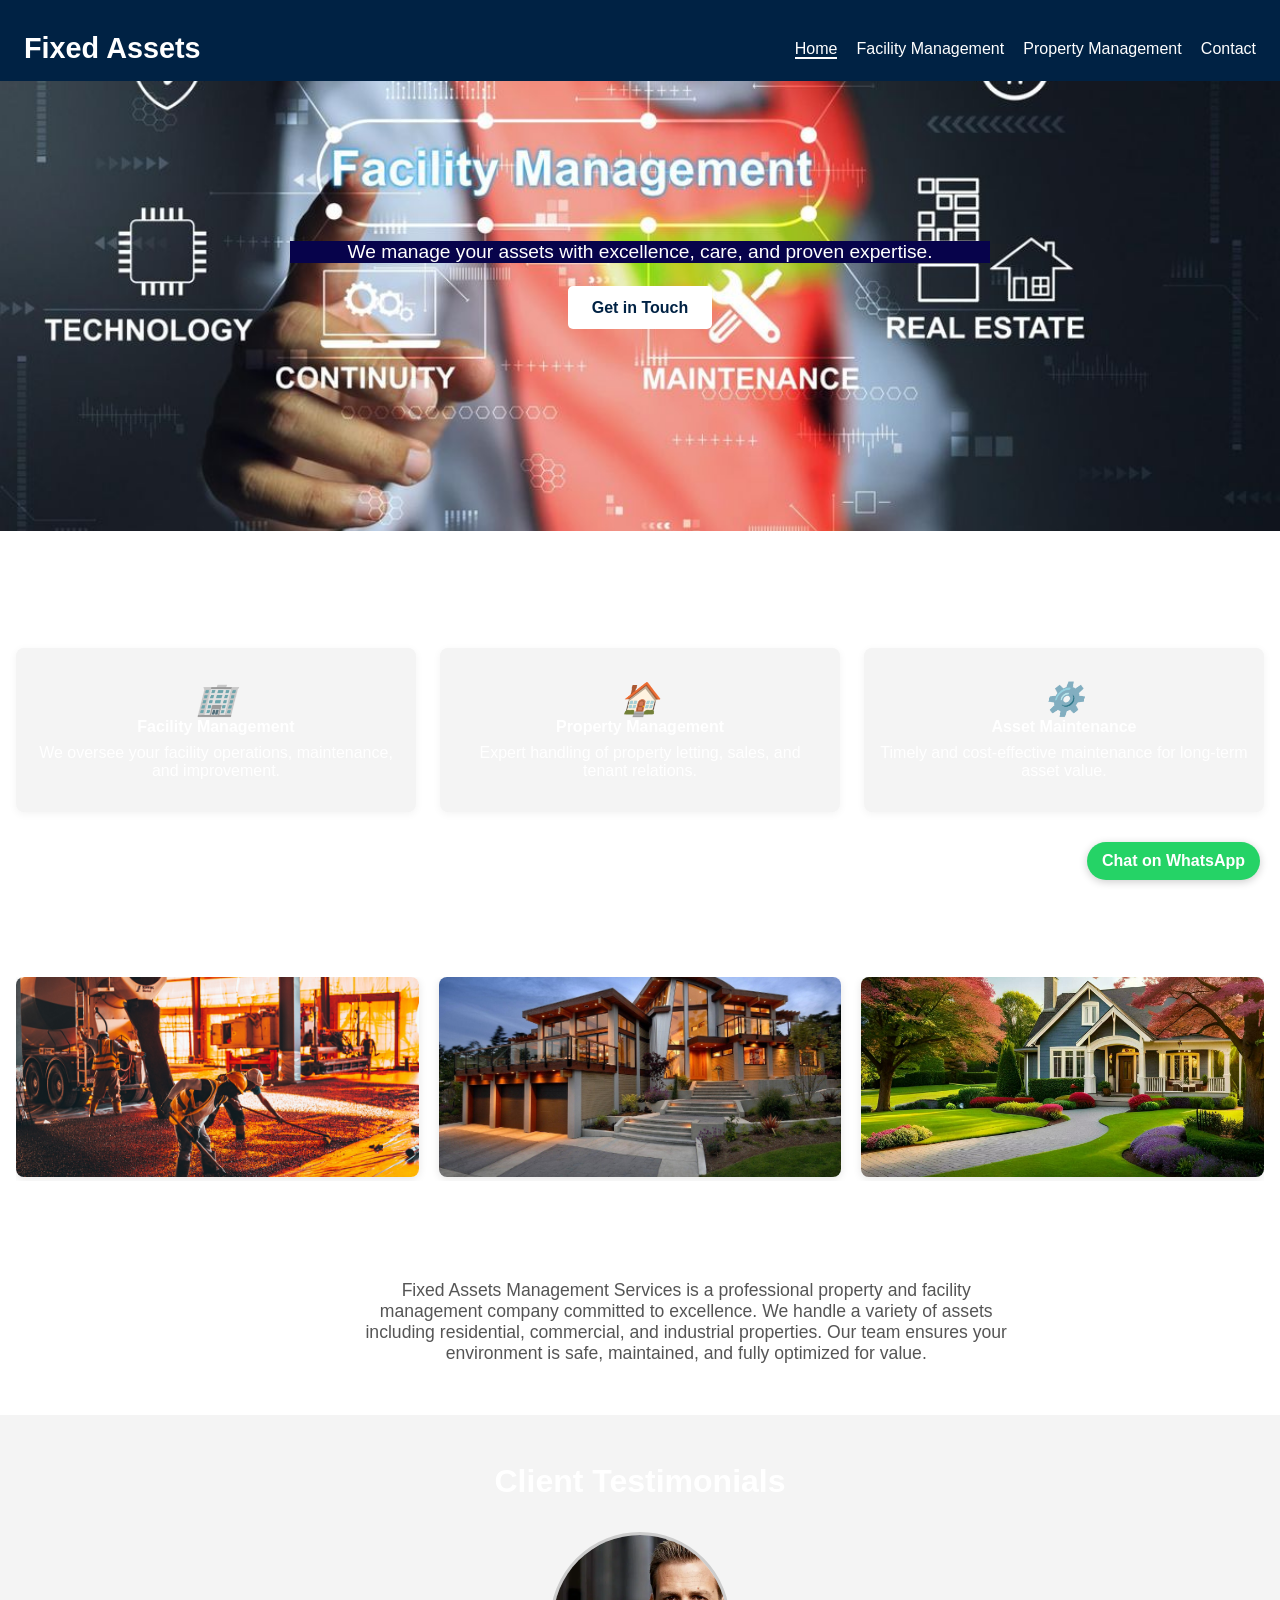
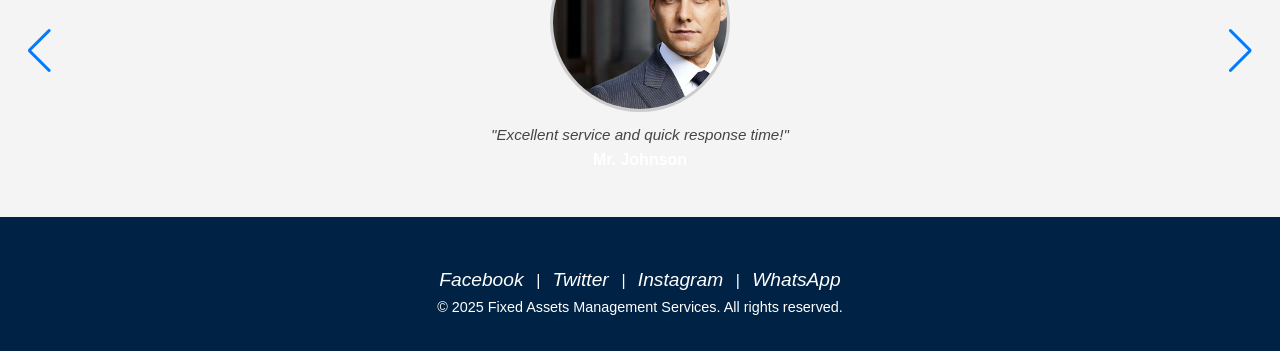
==== index.html @ 089388ed "Update index.html" ====
<!DOCTYPE html>
<html lang="en">
<head>
  <meta charset="UTF-8" />
  <meta name="viewport" content="width=device-width, initial-scale=1.0" />
  <title>Fixed Assets Management Services</title>
  <link rel="stylesheet" href="style.css" />
  <link rel="stylesheet" href="https://cdn.jsdelivr.net/npm/swiper@11/swiper-bundle.min.css" />
</head>
<body>
  <header class="navbar">
  <header class="navbar">
  <div class="container">
    <div class="logo">Fixed Assets</div>
    <nav>
      <ul class="nav-links">
        <li><a href="index.html" class="active">Home</a></li>
        <li><a href="facility-management.html">Facility Management</a></li>
        <li><a href="property-management.html">Property Management</a></li>
        <li><a href="#contact">Contact</a></li>
      </ul>
      <div class="hamburger">
        <span></span>
        <span></span>
        <span></span>
      </div>
    </nav>
  </div>
  </header>
  

  <section class="hero">
    <div class="hero-content">
      <!-- <h2>Professional Facility & Property Management</h2> -->
      <p>We manage your assets with excellence, care, and proven expertise.</p>
      <br><br>
      <a href="#" class="btn">Get in Touch</a>
    </div>
  </section>

  <section class="services-preview">
    <h3>Our Core Services</h3>
    <div class="service-cards">
      <div class="card">
        <i>🏢</i>
        <h4>Facility Management</h4>
        <p>We oversee your facility operations, maintenance, and improvement.</p>
      </div>
      <div class="card">
        <i>🏠</i>
        <h4>Property Management</h4>
        <p>Expert handling of property letting, sales, and tenant relations.</p>
      </div>
      <div class="card">
        <i>⚙️</i>
        <h4>Asset Maintenance</h4>
        <p>Timely and cost-effective maintenance for long-term asset value.</p>
      </div>
    </div>
  </section>

  <section class="gallery">
    <h3>Project Gallery</h3>
    <div class="swiper gallery-swiper">
      <div class="swiper-wrapper">
        <div class="swiper-slide"><img src="images/gallery1.jpg" alt="Gallery Image 1"></div>
        <div class="swiper-slide"><img src="images/gallery2.jpg" alt="Gallery Image 2"></div>
        <div class="swiper-slide"><img src="images/gallery3.jpg" alt="Gallery Image 3"></div>
        <div class="swiper-slide"><img src="images/gallery4.jpg" alt="Gallery Image 4"></div>
        <div class="swiper-slide"><img src="images/gallery5.jpg" alt="Gallery Image 5"></div>
        <div class="swiper-slide"><img src="images/gallery6.jpg" alt="Gallery Image 6"></div>
        <div class="swiper-slide"><img src="images/gallery7.jpg" alt="Gallery Image 6"></div>
        <div class="swiper-slide"><img src="images/gallery8.jpg" alt="Gallery Image 6"></div>
      </div>
    </div>
  </section>

  <section class="about-services">
    <div class="container">
      <h3>About Us</h3>
      <p>
        Fixed Assets Management Services is a professional property and facility management company committed to excellence. We handle a variety of assets including residential, commercial, and industrial properties. Our team ensures your environment is safe, maintained, and fully optimized for value.
      </p>
    </div>
  </section>

  <section class="testimonials">
    <h3>Client Testimonials</h3>
    <div class="swiper testimonial-swiper">
      <div class="swiper-wrapper">
        <div class="swiper-slide testimonial">
          <img src="images/person1.jpg" alt="Client 1" />
          <p>"Excellent service and quick response time!"</p>
          <h4>Mr. Johnson</h4>
        </div>
        <div class="swiper-slide testimonial">
          <img src="images/person2.jpg" alt="Client 2" />
          <p>"Professional and reliable. Highly recommended."</p>
          <h4>Mrs. Ahmed</h4>
        </div>
        <div class="swiper-slide testimonial">
          <img src="images/person3.jpg" alt="Client 3" />
          <p>"They transformed our facility beyond expectations."</p>
          <h4>Engr. Okafor</h4>
        </div>
      </div>
      <div class="swiper-button-next"></div>
      <div class="swiper-button-prev"></div>
    </div>
  </section>

  <a href="https://wa.me/+2348068448435" target="_blank" class="whatsapp-float">Chat on WhatsApp</a>

  <footer>
    <div class="social">
      <a href="https:www.facebook.com/sheddu.glorious"  target="_blank"><i>Facebook</i></a> <i>|</i>
      <a href="https://x.com" target="_blank"><i>Twitter</i></a> <i>|</i>
      <a href="#"><i>Instagram</i></a> <i>|</i>
      <a href="https://wa.me/+2348068448435" target="_blank"><i>WhatsApp</i></a>
    </div>
    <p>&copy; 2025 Fixed Assets Management Services. All rights reserved.</p>
  </footer>

  <script src="https://cdn.jsdelivr.net/npm/swiper@11/swiper-bundle.min.js"></script>
  <script>
    const gallerySwiper = new Swiper('.gallery-swiper', {
      loop: true,
      autoplay: { delay: 2500 },
      spaceBetween: 20,
      slidesPerView: 1,
      breakpoints: {
        640: { slidesPerView: 2 },
        1024: { slidesPerView: 3 },
      },
    });

    const testimonialSwiper = new Swiper('.testimonial-swiper', {
      loop: true,
      autoplay: { delay: 4000 },
      navigation: {
        nextEl: '.swiper-button-next',
        prevEl: '.swiper-button-prev',
      },
      slidesPerView: 1,
    });
  </script>
  <script>
  const hamburger = document.querySelector('.hamburger');
  const navLinks = document.querySelector('.nav-links');

  hamburger.addEventListener('click', () => {
    navLinks.classList.toggle('open');
  });
  </script>

</body>
</html>
---- style.css ----
* {
    margin: 0;
    padding: 0;
    box-sizing: border-box;
  }
  body {
    font-family: 'Poppins', sans-serif;
    color: #333;
    background: #f9f9f9;
  }
  a {
    text-decoration: none;
    color: inherit;
  }
  ul {
    list-style: none;
  }
  
  /* NAVBAR */
  .navbar {
    background: #002244;
    color: white;
    padding: 1rem 0;
  }
  .navbar .container {
    display: flex;
    justify-content: space-between;
    align-items: center;
    padding: 0 1.5rem;
  }
  .logo {
    font-size: 1.8rem;
    font-weight: bold;
  }
  .navbar nav ul {
    display: flex;
    gap: 1.2rem;
  }
  .navbar nav ul li a {
    color: white;
    font-weight: 500;
  }
  .navbar nav ul li a.active,
  .navbar nav ul li a:hover {
    border-bottom: 2px solid white;
  }

  /* Hamburger button (hidden on desktop) */
.hamburger {
  display: none;
  font-size: 2rem;
  cursor: pointer;
  color: white;
}

/* Hide nav on mobile by default */
#nav-menu {
  transition: max-height 0.3s ease;
}

@media (max-width: 768px) {
  .hamburger {
    display: block;
  }

  #nav-menu {
    width: 100%;
    overflow: hidden;
    max-height: 0;
  }

  #nav-menu.open {
    max-height: 200px;
  }

  .navbar nav ul {
    flex-direction: column;
    align-items: flex-start;
    padding-left: 1rem;
  }

  .navbar nav ul li {
    width: 100%;
    padding: 0.5rem 0;
  }
}

  
  /* HERO */
  .hero {
    background: url('images/hero.jpg') center center/cover no-repeat;
    color: white;
    text-align: center;
    padding: 5rem 1rem;
    height: 450px;
  }
  .hero-content {
    max-width: 700px;
    margin: auto;
  }
  .hero h2 {
    font-size: 2.5rem;
    margin-bottom: 1rem;
  }
  .hero p {
    background: #07034b;
    margin-top: 5rem;
    font-size: 1.2rem;
  }
  .hero .btn {
    background: white;
    color: #002244;
    padding: 0.8rem 1.5rem;
    font-weight: bold;
    border-radius: 5px;
    transition: background 0.3s ease;
  }
  .hero .btn:hover {
    background: #ddd;
  }
  
  /* SERVICES PREVIEW */
  .services-preview {
    background: #fff;
    padding: 3rem 1rem;
    text-align: center;
  }
  .services-preview h3 {
    font-size: 2rem;
    margin-bottom: 2rem;
  }
  .service-cards {
    display: grid;
    grid-template-columns: repeat(auto-fit, minmax(240px, 1fr));
    gap: 1.5rem;
  }
  .service-cards .card {
    background: #f4f4f4;
    padding: 2rem 1rem;
    border-radius: 8px;
    box-shadow: 0 2px 8px rgba(0,0,0,0.05);
  }
  .service-cards .card i {
    font-size: 2rem;
    color: #002244;
    margin-bottom: 1rem;
  }
  .service-cards .card h4 {
    margin-bottom: 0.5rem;
  }
  
  /* GALLERY */
  .gallery {
    padding: 3rem 1rem;
    background-color: #fff;
    text-align: center;
  }
  .gallery h3 {
    margin-bottom: 2rem;
    font-size: 2rem;
  }
  .gallery .swiper-slide img {
    width: 100%;
    height: 200px;
    object-fit: cover;
    border-radius: 8px;
    box-shadow: 0 2px 8px rgba(0,0,0,0.1);
  }
  
  /* TESTIMONIALS */
  .testimonials {
    background: #f4f4f4;
    padding: 3rem 1rem;
    text-align: center;
  }
  .testimonials h3 {
    font-size: 2rem;
    margin-bottom: 2rem;
  }
  .testimonial {
    display: flex;
    flex-direction: column;
    align-items: center;
  }
  .testimonial img {
    width: 100%;
    max-width: 180px;
    height: 180px;
    object-fit: cover;
    border-radius: 50%;
    border: 3px solid #ccc;
    margin-bottom: 10px;
  }
  
  .testimonial h4 {
    margin-top: 0.5rem;
    font-weight: 600;
  }
  .testimonial p {
    font-style: italic;
    font-size: 0.95rem;
    color: #444;
  }
  .swiper-button-next, .swiper-button-prev {
    color: #002244;
    top: 40%;
  }
  
  /* FOOTER */
  footer {
    background: #002244;
    color: white;
    text-align: center;
    padding: 1rem 0;
    margin-top: 2rem;
  }
  footer .social {
    margin-bottom: 0.5rem;
  }
  footer .social a {
    color: white;
    font-size: 1.2rem;
    margin: 0 0.5rem;
    transition: color 0.3s ease;
  }
  footer .social a:hover {
    color: #1da1f2;
  }
  footer p {
    font-size: 0.9rem;
  }

  .about-services {
    background: #fff;
    padding: 3rem 1rem;
    text-align: center;
  }
  .about-services .container {
    width: 100%;
    max-width: 800px;
    margin: auto;
  }
  .about-services h3 {
    font-size: 2rem;
    margin-bottom: 1rem;
  }
  .about-services p {
    font-size: 1.1rem;
    color: #555;
  }
  
  /* WhatsApp Float Button */
  .whatsapp-float {
    position: fixed;
    bottom: 20px;
    right: 20px;
    background: #25d366;
    color: white;
    padding: 10px 15px;
    border-radius: 50px;
    font-weight: bold;
    text-align: center;
    box-shadow: 0 2px 8px rgba(0,0,0,0.2);
    z-index: 1000;
  }
  .whatsapp-float:hover {
    background: #1ebc59;
  }
  
  /* FOR FACILITY MANAGEMENT PAGE*/
  
  .facility-hero {
    background: url('images/facility-hero.jpg') center/cover no-repeat;
    padding: 6rem 1rem;
    color: white;
    text-align: center;
  }
/* For pictorial excerpt slides */
  .slide-content {
    position: relative;
    text-align: center;
  }
  
  .slide-content img {
    width: 100%;
    height: auto;
    border-radius: 5px;
  }
  
  .slide-caption {
    margin-top: 0.5rem;
    font-size: 0.9rem;
    color: #444;
    font-style: italic;
  }
  
  .cta {
    background: #002244;
    color: white;
    padding: 3rem 1rem;
    text-align: center;
  }
  .cta .btn {
    background: #25d366;
    color: white;
    padding: 10px 20px;
    border-radius: 5px;
    text-decoration: none;
    font-weight: bold;
  }
  .cta .btn:hover {
    background: #1ebc59;
  }
  
  .cta-content {
    display: flex;
    flex-wrap: wrap;
    gap: 2rem;
    margin-top: 2rem;
    justify-content: center;
    align-items: flex-start;
  }
  
  .cta-box {
    flex: 1 1 250px;
    text-align: center;
  }
  
  .cta-form-box {
    flex: 1 1 300px;
  }
  
  .cta-form-box form {
    display: flex;
    flex-direction: column;
    gap: 10px;
  }
  
  .cta-form-box input,
  .cta-form-box textarea {
    padding: 10px;
    border: none;
    border-radius: 5px;
    width: 100%;
  }
  
  .cta-form-box button {
    background-color: #25d366;
    color: white;
    padding: 10px;
    border: none;
    border-radius: 5px;
    font-weight: bold;
    cursor: pointer;
  }
  
  .cta-form-box button:hover {
    background-color: #1ebc59;
  }
  


  /* PROPERTY MANAGEMENT */
  /* Filters Section */
  .property-hero {
    background: url('images/property-hero.jpg') center/cover no-repeat;
    padding: 6rem 1rem;
    color: white;
    text-align: center;
  }

.filters {
  display: flex;
  justify-content: center;
  gap: 1rem;
  margin: 2rem 0;
}

.filters select {
  padding: 0.5rem;
  font-size: 1rem;
}

/* Property Cards List */
.property-list {
  display: grid;
  grid-template-columns: repeat(auto-fit, minmax(280px, 1fr));
  gap: 2rem;
  padding: 0 2rem 4rem;
}

/* Individual Property Card */
.property-card {
  background: white;
  border-radius: 6px;
  box-shadow: 0 0 12px rgba(0, 0, 0, 0.05);
  overflow: hidden;
  text-align: center;
  transition: transform 0.2s;
}

.property-card:hover {
  transform: translateY(-5px);
}

.property-card img {
  width: 100%;
  height: 200px;
  object-fit: cover;
}

.property-card h3 {
  margin: 1rem 0 0.5rem;
  color: #002244;
}

.property-card p {
  font-size: 0.95rem;
  color: #555;
  margin-bottom: 0.5rem;
}

.property-card .btn {
  display: inline-block;
  background: #002244;
  color: white;
  padding: 0.5rem 1rem;
  margin-bottom: 1rem;
  text-decoration: none;
  border-radius: 4px;
}

/* Footer */
footer {
  background-color: #002244;
  color: white;
  text-align: center;
  padding: 20px 0;
}


/* FOR PROPERTY DETAIL PAGES */
/* Property Details Page */
.property-details {
  display: flex;
  flex-direction: column;
  gap: 2rem;
  margin: 2rem;
}

.property-images {
  display: flex;
  flex-direction: column;
  gap: 1rem;
}

.image-row {
  display: flex;
  justify-content: space-between;
  gap: 1rem;
}

.property-images img {
  width: 48%; /* Make the images wide but not too wide */
  height: auto;
  border-radius: 8px;
  box-shadow: 0 4px 8px rgba(0, 0, 0, 0.2); /* Shadow Effect */
  transition: transform 0.3s ease;
}

.property-images img:hover {
  transform: scale(1.05); /* Slight zoom effect on hover */
}

.property-info {
  background: #f8f8f8;
  padding: 1.5rem;
  border-radius: 8px;
  box-shadow: 0 0 10px rgba(0, 0, 0, 0.1);
}

.property-info h3 {
  margin-bottom: 1rem;
}

.whatsapp-contact {
  margin-top: 2rem;
  text-align: center;
}

.btn-whatsapp {
  display: inline-block;
  background: #25D366;
  color: white;
  padding: 1rem 2rem;
  text-decoration: none;
  border-radius: 8px;
  font-size: 1.2rem;
}
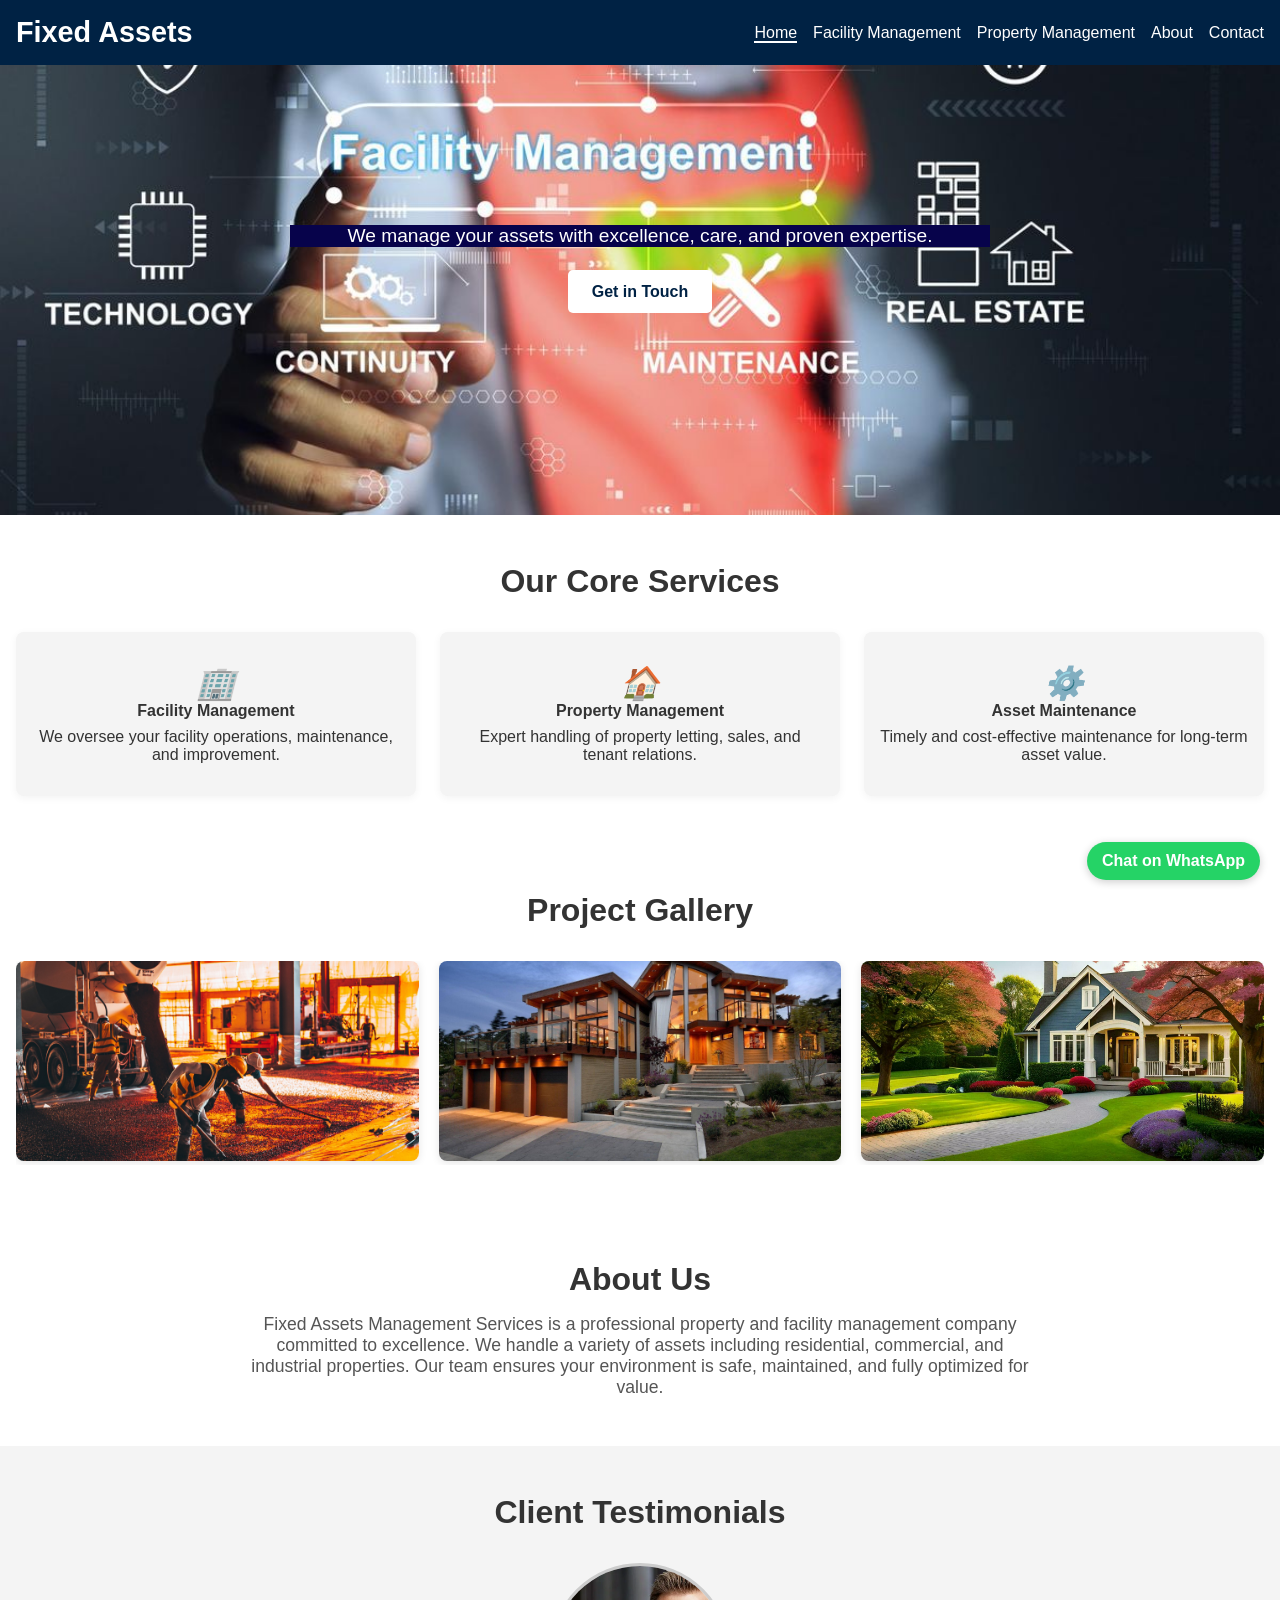
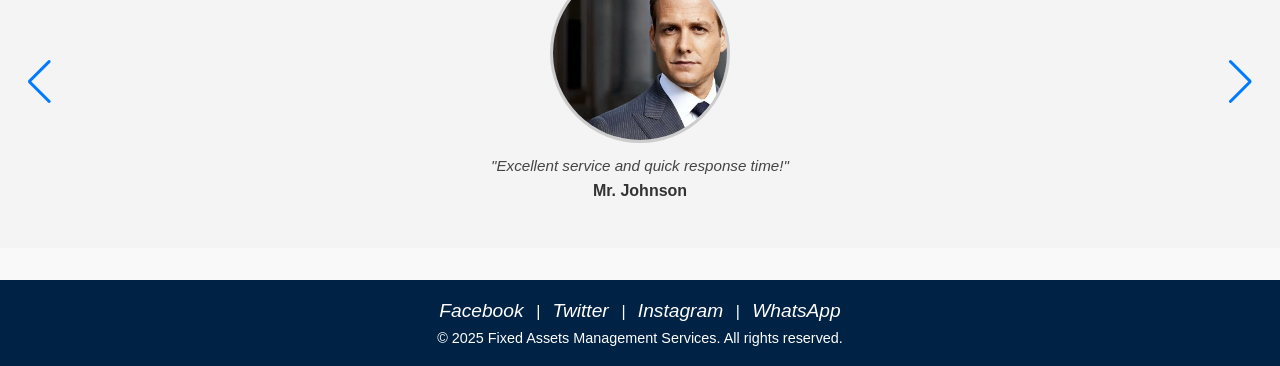
==== commit 7bb61c20: "Update index.html" ====
--- a/index.html
+++ b/index.html
@@ -9,23 +9,18 @@
 </head>
 <body>
   <header class="navbar">
-  <header class="navbar">
-  <div class="container">
-    <div class="logo">Fixed Assets</div>
-    <nav>
-      <ul class="nav-links">
+    <div class="container">
+     <div class="logo">Fixed Assets</div>
+     <nav>
+       <ul class="nav-links">
         <li><a href="index.html" class="active">Home</a></li>
         <li><a href="facility-management.html">Facility Management</a></li>
         <li><a href="property-management.html">Property Management</a></li>
-        <li><a href="#contact">Contact</a></li>
-      </ul>
-      <div class="hamburger">
-        <span></span>
-        <span></span>
-        <span></span>
-      </div>
-    </nav>
-  </div>
+        <li><a href="about.html">About</a></li>
+        <li><a href="contact.html">Contact</a></li>
+       </ul>
+      </nav>
+   </div>
   </header>
   
 
--- a/style.css
+++ b/style.css
@@ -16,76 +16,93 @@
     list-style: none;
   }
   
-  /* NAVBAR */
-  .navbar {
-    background: #002244;
-    color: white;
-    padding: 1rem 0;
-  }
-  .navbar .container {
-    display: flex;
-    justify-content: space-between;
-    align-items: center;
-    padding: 0 1.5rem;
-  }
-  .logo {
-    font-size: 1.8rem;
-    font-weight: bold;
-  }
-  .navbar nav ul {
-    display: flex;
-    gap: 1.2rem;
-  }
-  .navbar nav ul li a {
-    color: white;
-    font-weight: 500;
-  }
-  .navbar nav ul li a.active,
-  .navbar nav ul li a:hover {
-    border-bottom: 2px solid white;
-  }
-
-  /* Hamburger button (hidden on desktop) */
+/* Base styles */
+/* NAVBAR */
+.navbar {
+  background: #002244;
+  color: white;
+  padding: 1rem 0;
+}
+
+.navbar .container {
+  display: flex;
+  justify-content: space-between;
+  align-items: center;
+  padding: 0 1rem;
+}
+
+.logo {
+  font-size: 1.8rem;
+  font-weight: bold;
+}
+
+.nav-links {
+  display: flex;
+  gap: 1rem;
+  list-style: none;
+}
+
+.nav-links li a {
+  color: white;
+  font-weight: 500;
+  text-decoration: none;
+}
+
+.nav-links li a.active,
+.nav-links li a:hover {
+  border-bottom: 2px solid white;
+}
+
+/* Hamburger menu */
 .hamburger {
   display: none;
-  font-size: 2rem;
+  flex-direction: column;
+  gap: 5px;
   cursor: pointer;
-  color: white;
-}
-
-/* Hide nav on mobile by default */
-#nav-menu {
-  transition: max-height 0.3s ease;
-}
-
+}
+
+.hamburger span {
+  width: 10px;
+  height: 3px;
+  background: white;
+  border-radius: 3px;
+}
+
+/* Responsive behavior */
 @media (max-width: 768px) {
-  .hamburger {
-    display: block;
-  }
-
-  #nav-menu {
+  .nav-links {
+    position: absolute;
+    top: 70px;
+    right: 0;
+    background: #002244;
+    flex-direction: column;
     width: 100%;
     overflow: hidden;
     max-height: 0;
-  }
-
-  #nav-menu.open {
-    max-height: 200px;
-  }
-
-  .navbar nav ul {
-    flex-direction: column;
-    align-items: flex-start;
-    padding-left: 1rem;
-  }
-
-  .navbar nav ul li {
-    width: 100%;
-    padding: 0.5rem 0;
-  }
-}
-
-  
+    transition: max-height 0.3s ease-in-out;
+    padding: 0;
+  }
+
+  .nav-links.open {
+    max-height: 400px; /* increase to show more content */
+    padding: 1rem 0;
+  }
+
+  .nav-links li {
+    text-align: center;
+    padding: 1rem 0;
+  }
+
+  .nav-links li a {
+    font-size: 1.1rem;
+    white-space: nowrap; /* prevents word wrapping */
+  }
+}
+  
+  .hamburger {
+    display: flex;
+  }
+
   /* HERO */
   .hero {
     background: url('images/hero.jpg') center center/cover no-repeat;
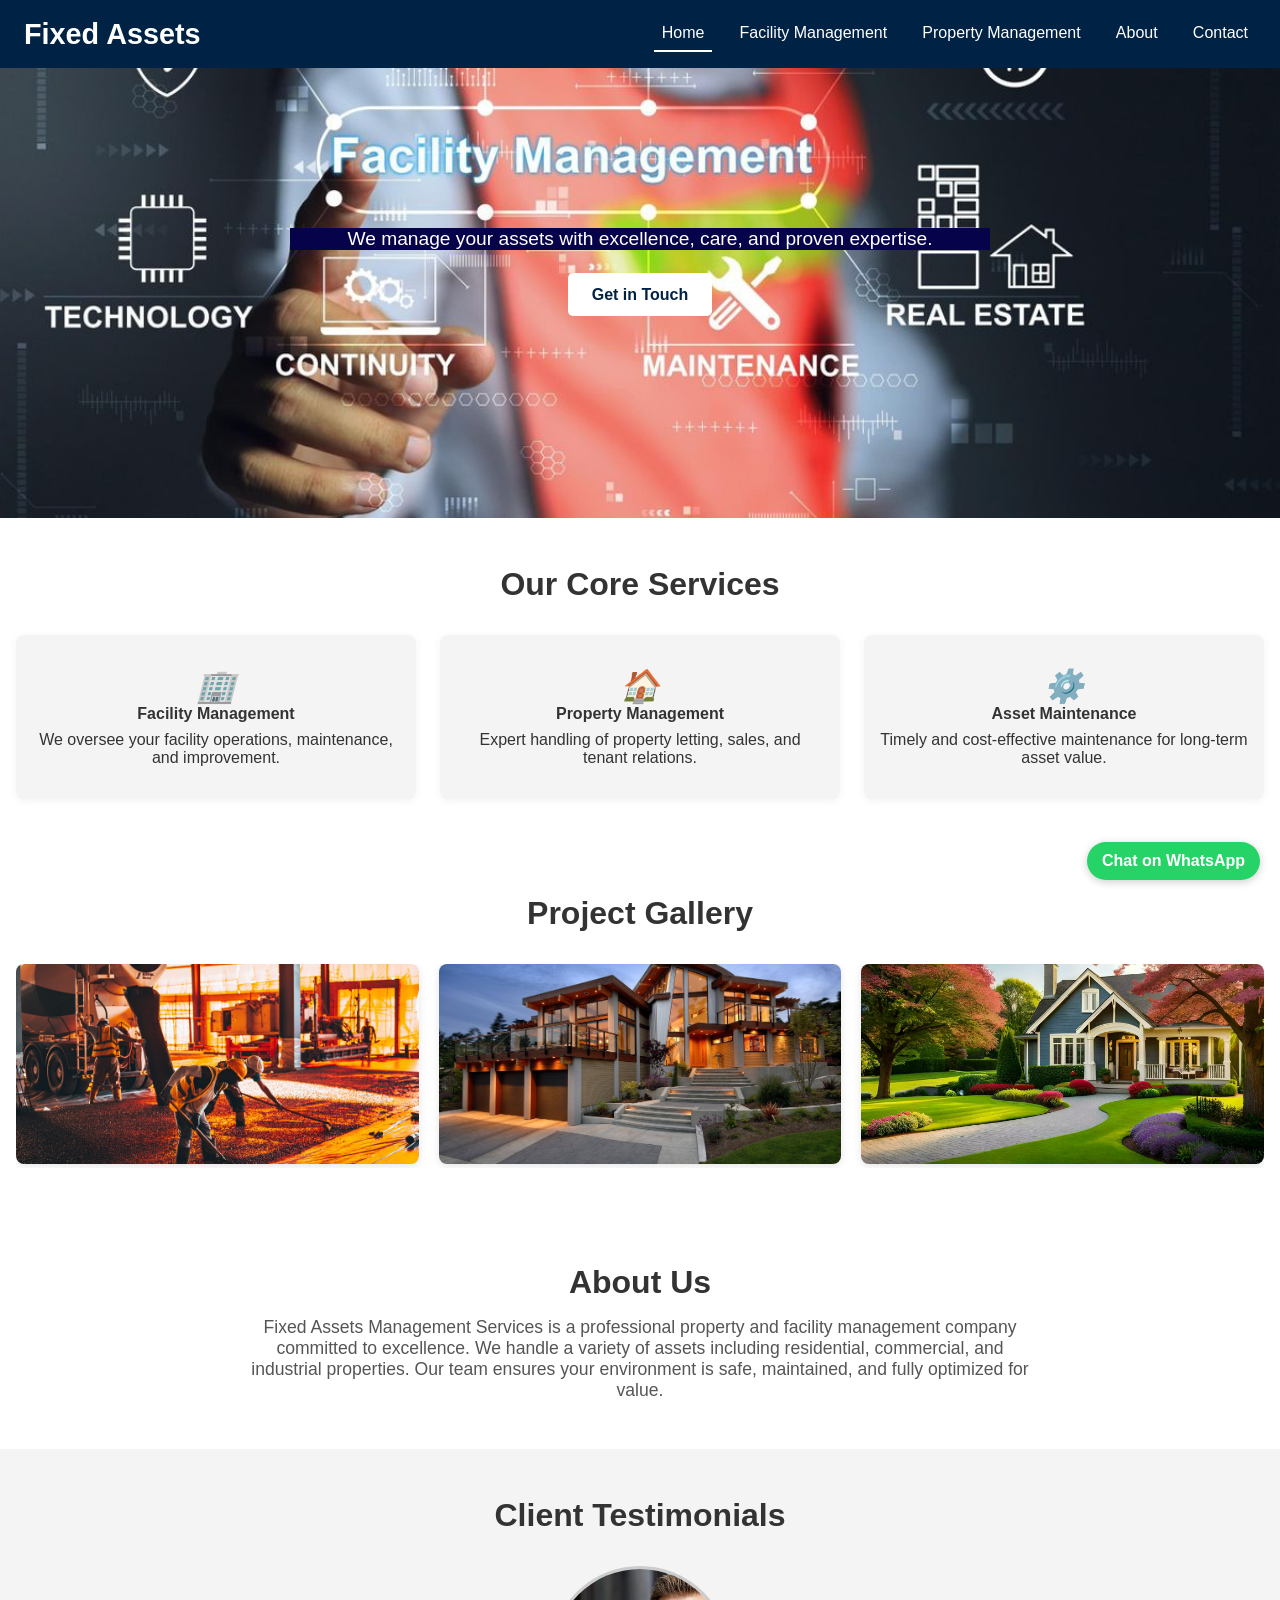
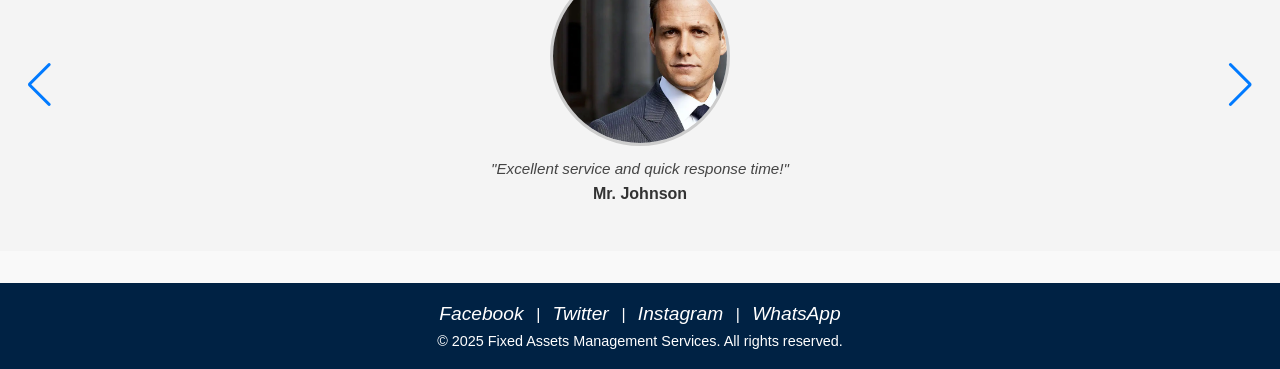
==== commit 40ffa20d: "Update index.html" ====
--- a/index.html
+++ b/index.html
@@ -139,14 +139,6 @@
       slidesPerView: 1,
     });
   </script>
-  <script>
-  const hamburger = document.querySelector('.hamburger');
-  const navLinks = document.querySelector('.nav-links');
-
-  hamburger.addEventListener('click', () => {
-    navLinks.classList.toggle('open');
-  });
-  </script>
 
 </body>
 </html>
--- a/style.css
+++ b/style.css
@@ -15,9 +15,7 @@
   ul {
     list-style: none;
   }
-  
-/* Base styles */
-/* NAVBAR */
+  /* NAVBAR */
 .navbar {
   background: #002244;
   color: white;
@@ -28,24 +26,28 @@
   display: flex;
   justify-content: space-between;
   align-items: center;
-  padding: 0 1rem;
+  flex-wrap: wrap;
+  padding: 0 1.5rem;
 }
 
 .logo {
   font-size: 1.8rem;
   font-weight: bold;
+  color: white;
 }
 
 .nav-links {
   display: flex;
-  gap: 1rem;
-  list-style: none;
+  gap: 1.2rem;
+  flex-wrap: wrap;
+  justify-content: center;
 }
 
 .nav-links li a {
   color: white;
   font-weight: 500;
-  text-decoration: none;
+  padding: 0.5rem;
+  display: inline-block;
 }
 
 .nav-links li a.active,
@@ -53,55 +55,27 @@
   border-bottom: 2px solid white;
 }
 
-/* Hamburger menu */
-.hamburger {
-  display: none;
-  flex-direction: column;
-  gap: 5px;
-  cursor: pointer;
-}
-
-.hamburger span {
-  width: 10px;
-  height: 3px;
-  background: white;
-  border-radius: 3px;
-}
-
-/* Responsive behavior */
+/* Responsive: stack links on small screens */
 @media (max-width: 768px) {
+  .navbar .container {
+    flex-direction: column;
+    align-items: flex-start;
+  }
+
   .nav-links {
-    position: absolute;
-    top: 70px;
-    right: 0;
-    background: #002244;
     flex-direction: column;
     width: 100%;
-    overflow: hidden;
-    max-height: 0;
-    transition: max-height 0.3s ease-in-out;
-    padding: 0;
-  }
-
-  .nav-links.open {
-    max-height: 400px; /* increase to show more content */
-    padding: 1rem 0;
-  }
-
-  .nav-links li {
-    text-align: center;
-    padding: 1rem 0;
+    gap: 0.5rem;
+    margin-top: 1rem;
   }
 
   .nav-links li a {
-    font-size: 1.1rem;
-    white-space: nowrap; /* prevents word wrapping */
-  }
-}
-  
-  .hamburger {
-    display: flex;
-  }
+    padding: 0.5rem 0;
+    border-bottom: 1px solid rgba(255,255,255,0.2);
+    width: 100%;
+  }
+}
+
 
   /* HERO */
   .hero {
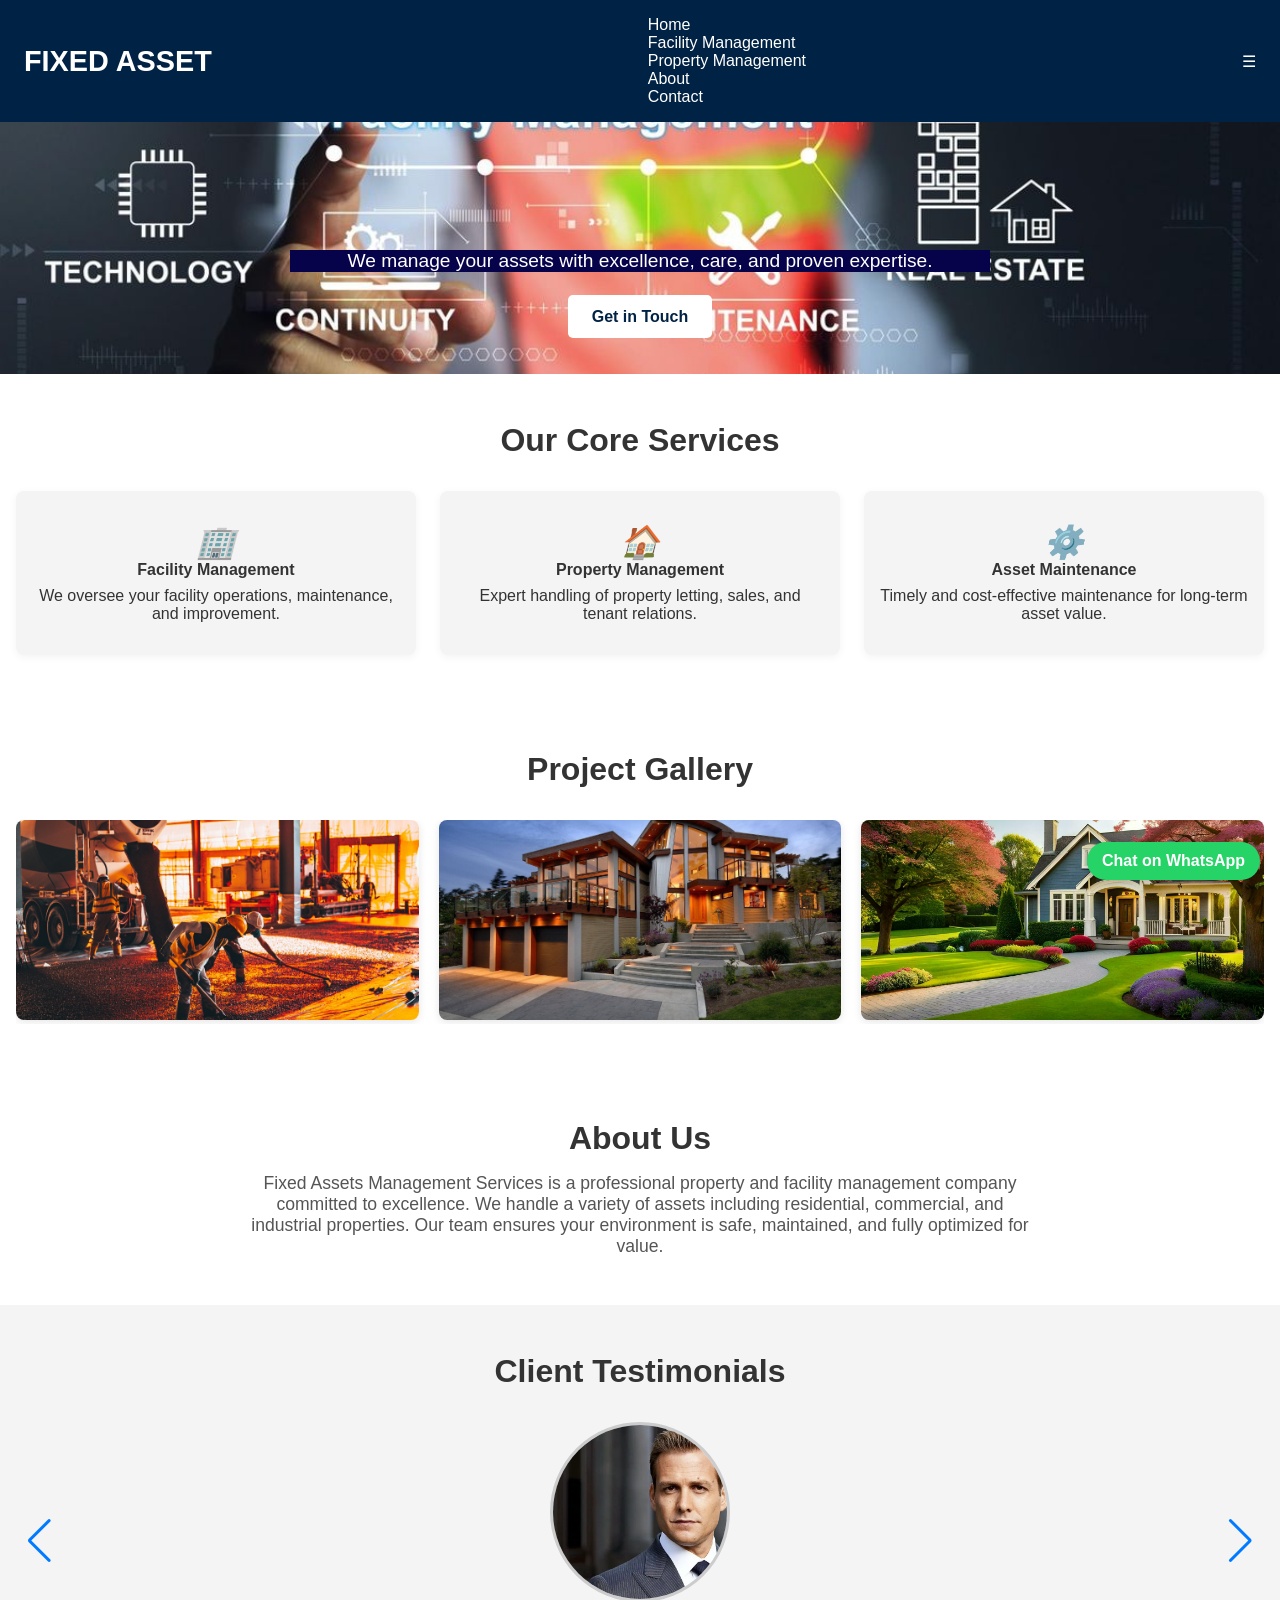
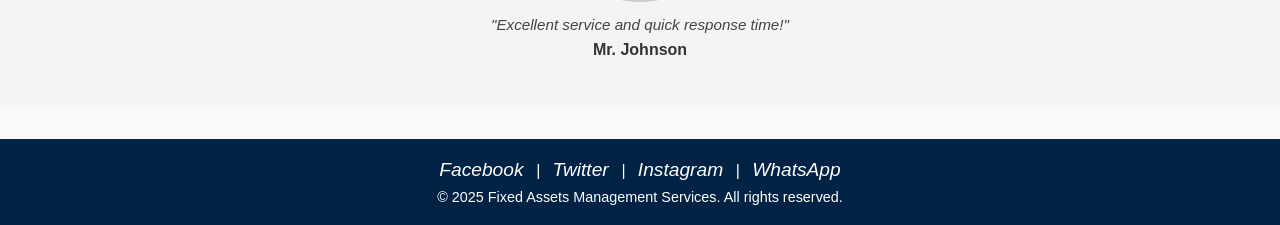
==== commit 4b7282c0: "Update index.html" ====
--- a/index.html
+++ b/index.html
@@ -9,19 +9,21 @@
 </head>
 <body>
   <header class="navbar">
-    <div class="container">
-     <div class="logo">Fixed Assets</div>
-     <nav>
-       <ul class="nav-links">
+  <div class="container">
+    <div class="logo">FIXED ASSET</div>
+    <nav id="nav-menu" class="nav-menu">
+      <ul>
         <li><a href="index.html" class="active">Home</a></li>
         <li><a href="facility-management.html">Facility Management</a></li>
         <li><a href="property-management.html">Property Management</a></li>
-        <li><a href="about.html">About</a></li>
-        <li><a href="contact.html">Contact</a></li>
-       </ul>
-      </nav>
-   </div>
-  </header>
+        <li><a href="#about">About</a></li>
+        <li><a href="#contact">Contact</a></li>
+      </ul>
+    </nav>
+    <div class="hamburger" id="hamburger">&#9776;</div>
+  </div>
+</header>
+
   
 
   <section class="hero">
@@ -140,6 +142,16 @@
     });
   </script>
 
+  <script>
+  const hamburger = document.getElementById('hamburger');
+  const navMenu = document.getElementById('nav-menu');
+
+  hamburger.addEventListener('click', () => {
+    navMenu.classList.toggle('open');
+  });
+</script>
+
+
 </body>
 </html>
 
--- a/style.css
+++ b/style.css
@@ -82,8 +82,9 @@
     background: url('images/hero.jpg') center center/cover no-repeat;
     color: white;
     text-align: center;
-    padding: 5rem 1rem;
-    height: 450px;
+    padding: 3rem 1rem;
+    height: 100%
+    height-max: 450px;
   }
   .hero-content {
     max-width: 700px;
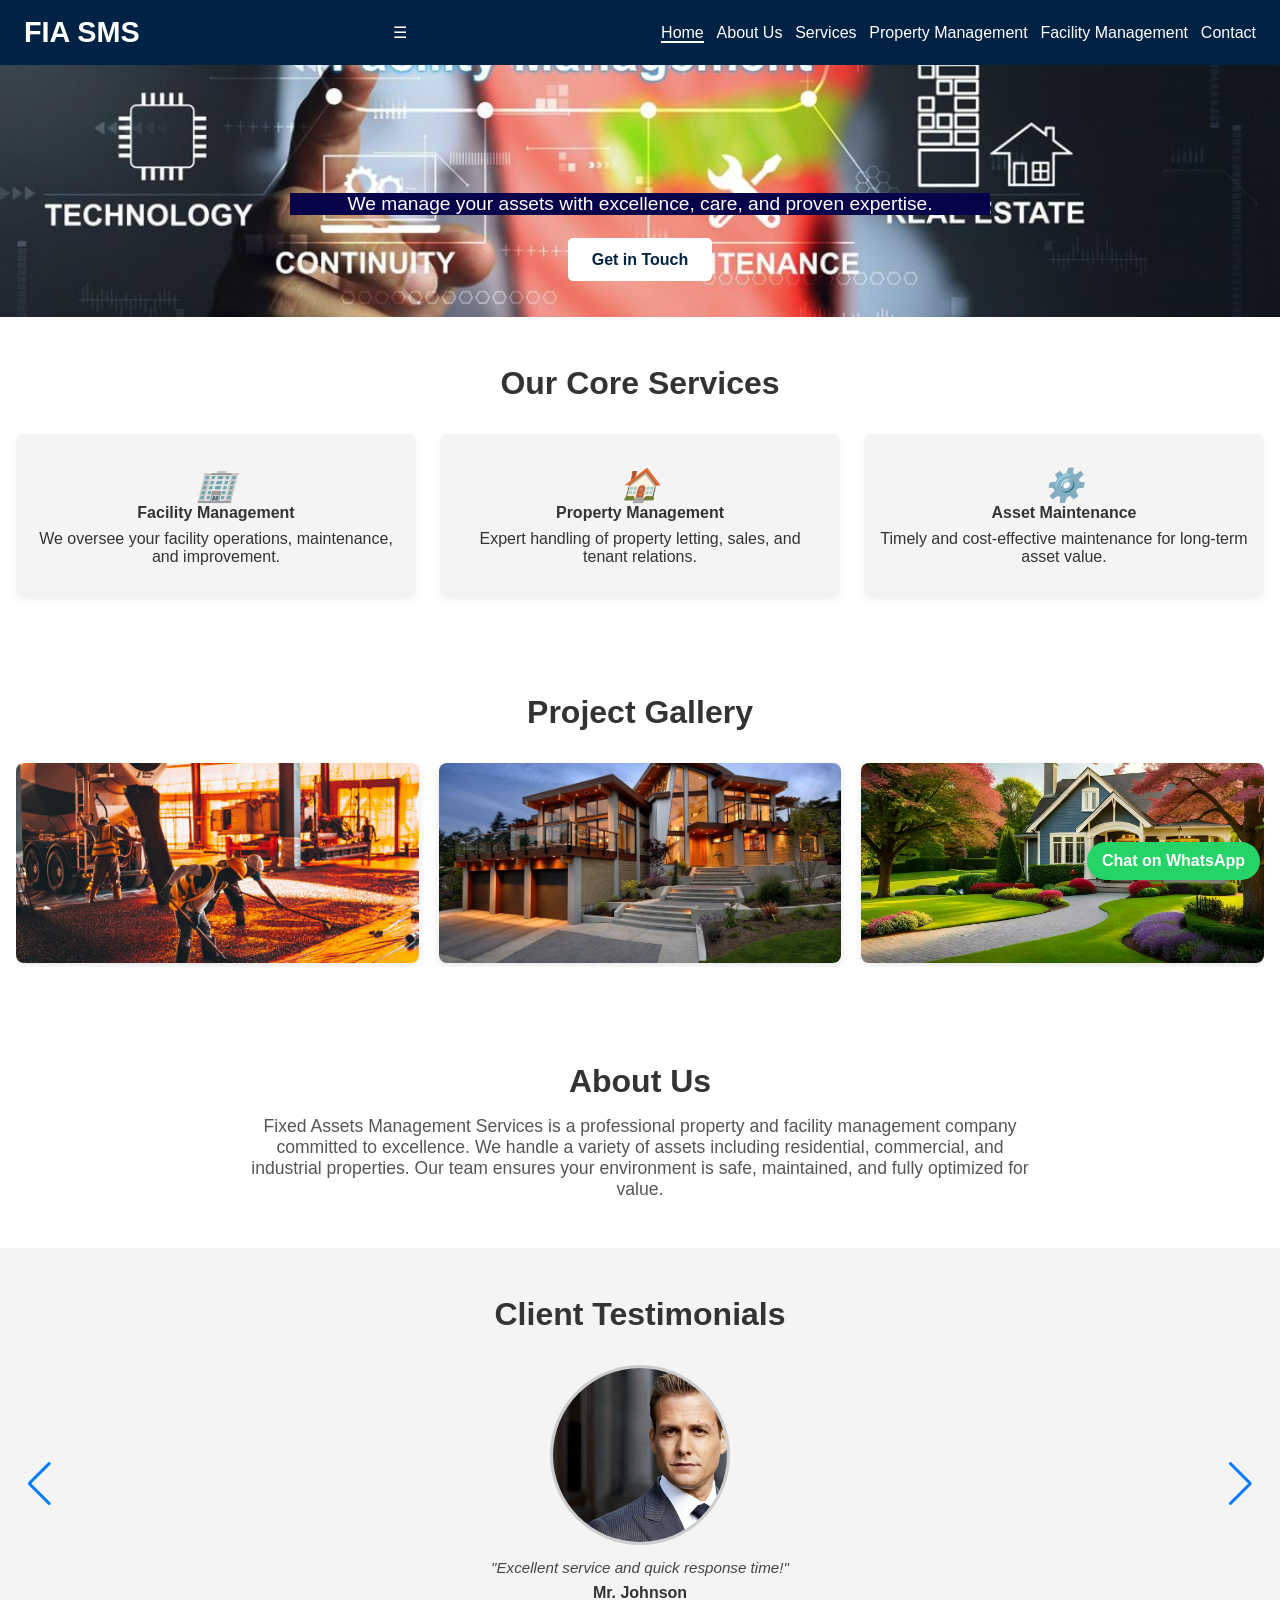
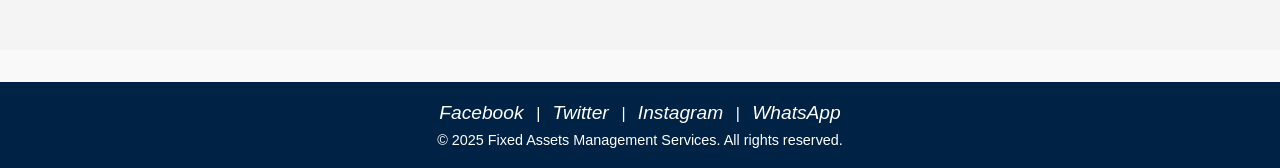
==== commit d4d46fd6: "Update index.html" ====
--- a/index.html
+++ b/index.html
@@ -10,21 +10,21 @@
 <body>
   <header class="navbar">
   <div class="container">
-    <div class="logo">FIXED ASSET</div>
-    <nav id="nav-menu" class="nav-menu">
+    <div class="logo">FIA SMS</div>
+    <div class="menu-toggle" id="menu-toggle">&#9776;</div>
+    <nav class="nav-menu" id="nav-menu">
       <ul>
         <li><a href="index.html" class="active">Home</a></li>
-        <li><a href="facility-management.html">Facility Management</a></li>
-        <li><a href="property-management.html">Property Management</a></li>
-        <li><a href="#about">About</a></li>
-        <li><a href="#contact">Contact</a></li>
+        <li><a href="about.html">About Us</a></li>
+        <li><a href="services.html">Services</a></li>
+        <li><a href="property.html">Property Management</a></li>
+        <li><a href="facility.html">Facility Management</a></li>
+        <li><a href="contact.html">Contact</a></li>
       </ul>
     </nav>
-    <div class="hamburger" id="hamburger">&#9776;</div>
   </div>
 </header>
-
-  
+ 
 
   <section class="hero">
     <div class="hero-content">
@@ -143,13 +143,14 @@
   </script>
 
   <script>
-  const hamburger = document.getElementById('hamburger');
+  const menuToggle = document.getElementById('menu-toggle');
   const navMenu = document.getElementById('nav-menu');
 
-  hamburger.addEventListener('click', () => {
-    navMenu.classList.toggle('open');
+  menuToggle.addEventListener('click', () => {
+    navMenu.classList.toggle('active');
   });
 </script>
+
 
 
 </body>
--- a/style.css
+++ b/style.css
@@ -15,66 +15,70 @@
   ul {
     list-style: none;
   }
-  /* NAVBAR */
 .navbar {
   background: #002244;
   color: white;
   padding: 1rem 0;
-}
-
+  position: sticky;
+  top: 0;
+  z-index: 1000;
+}
 .navbar .container {
   display: flex;
   justify-content: space-between;
   align-items: center;
-  flex-wrap: wrap;
   padding: 0 1.5rem;
 }
-
 .logo {
   font-size: 1.8rem;
   font-weight: bold;
-  color: white;
-}
-
-.nav-links {
-  display: flex;
-  gap: 1.2rem;
-  flex-wrap: wrap;
-  justify-content: center;
-}
-
-.nav-links li a {
+}
+.nav-menu ul {
+  display: flex;
+  gap: 0.8rem;
+}
+.nav-menu ul li a {
   color: white;
   font-weight: 500;
-  padding: 0.5rem;
-  display: inline-block;
-}
-
-.nav-links li a.active,
-.nav-links li a:hover {
+}
+.nav-menu ul li a.active,
+.nav-menu ul li a:hover {
   border-bottom: 2px solid white;
 }
 
-/* Responsive: stack links on small screens */
+/* Hamburger Styles */
+.hamburger {
+  display: none;
+  font-size: 2rem;
+  cursor: pointer;
+}
+
+/* Responsive Nav */
 @media (max-width: 768px) {
-  .navbar .container {
+  .nav-menu {
+    display: none;
+    position: absolute;
+    top: 100%;
+    right: 0;
+    background: #002244;
+    width: 100%;
+  }
+  .nav-menu.open {
+    display: block;
+  }
+  .nav-menu ul {
     flex-direction: column;
-    align-items: flex-start;
-  }
-
-  .nav-links {
-    flex-direction: column;
-    width: 100%;
-    gap: 0.5rem;
-    margin-top: 1rem;
-  }
-
-  .nav-links li a {
-    padding: 0.5rem 0;
-    border-bottom: 1px solid rgba(255,255,255,0.2);
-    width: 100%;
-  }
-}
+    text-align: center;
+    padding: 1rem 0;
+  }
+  .nav-menu ul li {
+    margin-bottom: 1rem;
+  }
+  .hamburger {
+    display: block;
+  }
+}
+
 
 
   /* HERO */
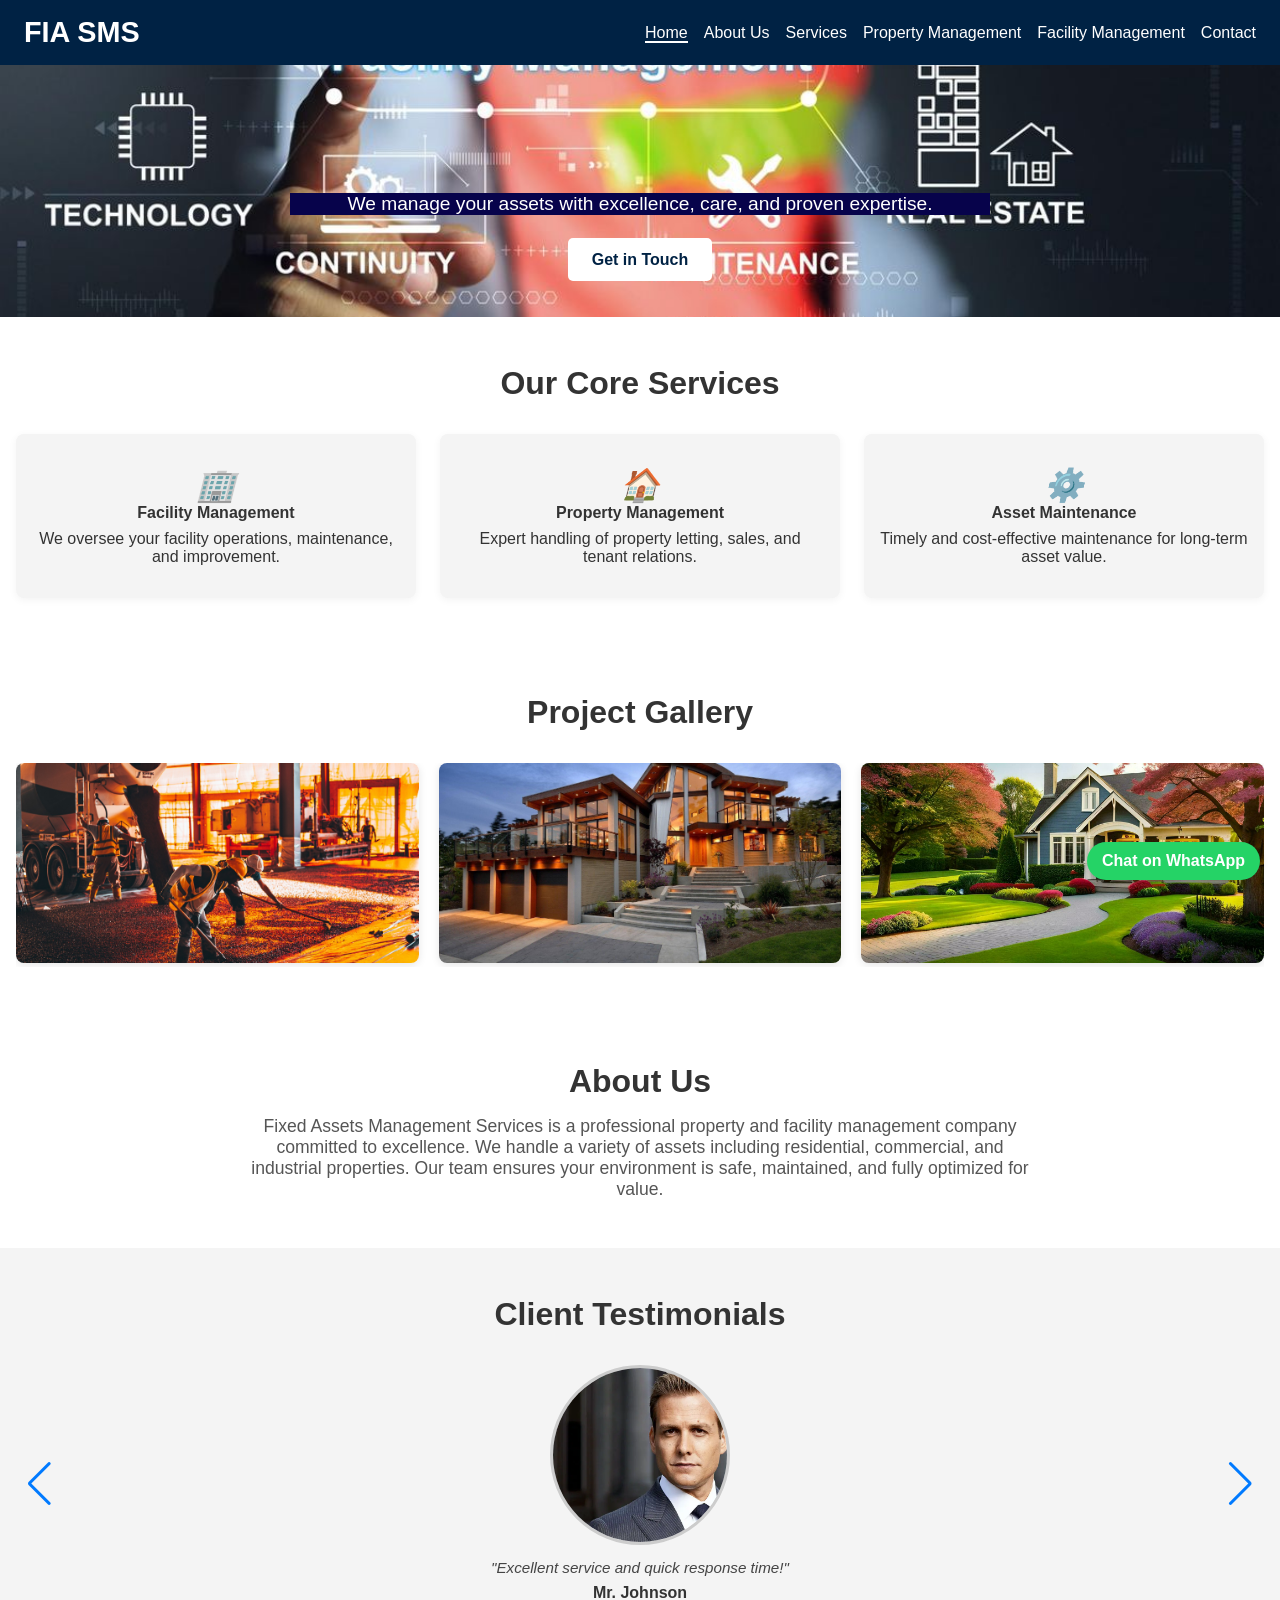
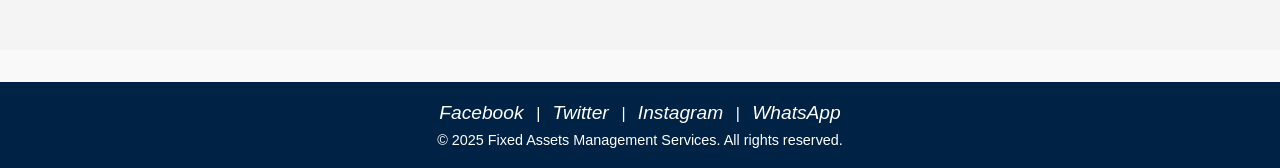
==== commit ee961d72: "Update index.html" ====
--- a/index.html
+++ b/index.html
@@ -14,12 +14,14 @@
     <div class="menu-toggle" id="menu-toggle">&#9776;</div>
     <nav class="nav-menu" id="nav-menu">
       <ul>
-        <li><a href="index.html" class="active">Home</a></li>
-        <li><a href="about.html">About Us</a></li>
-        <li><a href="services.html">Services</a></li>
-        <li><a href="property.html">Property Management</a></li>
-        <li><a href="facility.html">Facility Management</a></li>
-        <li><a href="contact.html">Contact</a></li>
+        <ul>
+          <li><a href="index.html" class="active">Home</a></li>
+          <li><a href="#about-section">About Us</a></li>
+          <li><a href="#services-section">Services</a></li>
+          <li><a href="property.html">Property Management</a></li>
+          <li><a href="facility.html">Facility Management</a></li>
+          <li><a href="#contact-section">Contact</a></li>
+        </ul>
       </ul>
     </nav>
   </div>
@@ -35,7 +37,7 @@
     </div>
   </section>
 
-  <section class="services-preview">
+  <section class="services-preview" id="services-section">
     <h3>Our Core Services</h3>
     <div class="service-cards">
       <div class="card">
@@ -72,7 +74,7 @@
     </div>
   </section>
 
-  <section class="about-services">
+  <section class="about-services" id="about-section">
     <div class="container">
       <h3>About Us</h3>
       <p>
@@ -108,7 +110,7 @@
 
   <a href="https://wa.me/+2348068448435" target="_blank" class="whatsapp-float">Chat on WhatsApp</a>
 
-  <footer>
+  <footer id="contact-section">
     <div class="social">
       <a href="https:www.facebook.com/sheddu.glorious"  target="_blank"><i>Facebook</i></a> <i>|</i>
       <a href="https://x.com" target="_blank"><i>Twitter</i></a> <i>|</i>
--- a/style.css
+++ b/style.css
@@ -8,6 +8,11 @@
     color: #333;
     background: #f9f9f9;
   }
+
+html {
+  scroll-behavior: smooth;
+}
+
   a {
     text-decoration: none;
     color: inherit;
@@ -15,13 +20,13 @@
   ul {
     list-style: none;
   }
+
+
+/* NAVBAR */
 .navbar {
   background: #002244;
   color: white;
   padding: 1rem 0;
-  position: sticky;
-  top: 0;
-  z-index: 1000;
 }
 .navbar .container {
   display: flex;
@@ -35,7 +40,7 @@
 }
 .nav-menu ul {
   display: flex;
-  gap: 0.8rem;
+  gap: 1rem;
 }
 .nav-menu ul li a {
   color: white;
@@ -46,36 +51,50 @@
   border-bottom: 2px solid white;
 }
 
-/* Hamburger Styles */
-.hamburger {
+/* Hamburger icon */
+.menu-toggle {
   display: none;
-  font-size: 2rem;
+  font-size: 1.8rem;
   cursor: pointer;
 }
 
-/* Responsive Nav */
+/* Responsive Styles */
 @media (max-width: 768px) {
+  .menu-toggle {
+    display: block;
+  }
+
   .nav-menu {
     display: none;
     position: absolute;
-    top: 100%;
-    right: 0;
+    top: 60px;
+    left: 0;
+    width: 100%;
     background: #002244;
-    width: 100%;
-  }
-  .nav-menu.open {
+    z-index: 999;
+  }
+
+  .nav-menu.active {
     display: block;
   }
+
   .nav-menu ul {
     flex-direction: column;
-    text-align: center;
-    padding: 1rem 0;
-  }
+    align-items: flex-start;
+    padding: 1rem;
+    gap: 0.5rem;
+  }
+
   .nav-menu ul li {
-    margin-bottom: 1rem;
-  }
-  .hamburger {
+    width: 100%;
+  }
+
+  .nav-menu ul li a {
     display: block;
+    padding: 0.75rem 0;
+    width: 100%;
+    text-align: left;
+    font-size: 1rem;
   }
 }
 
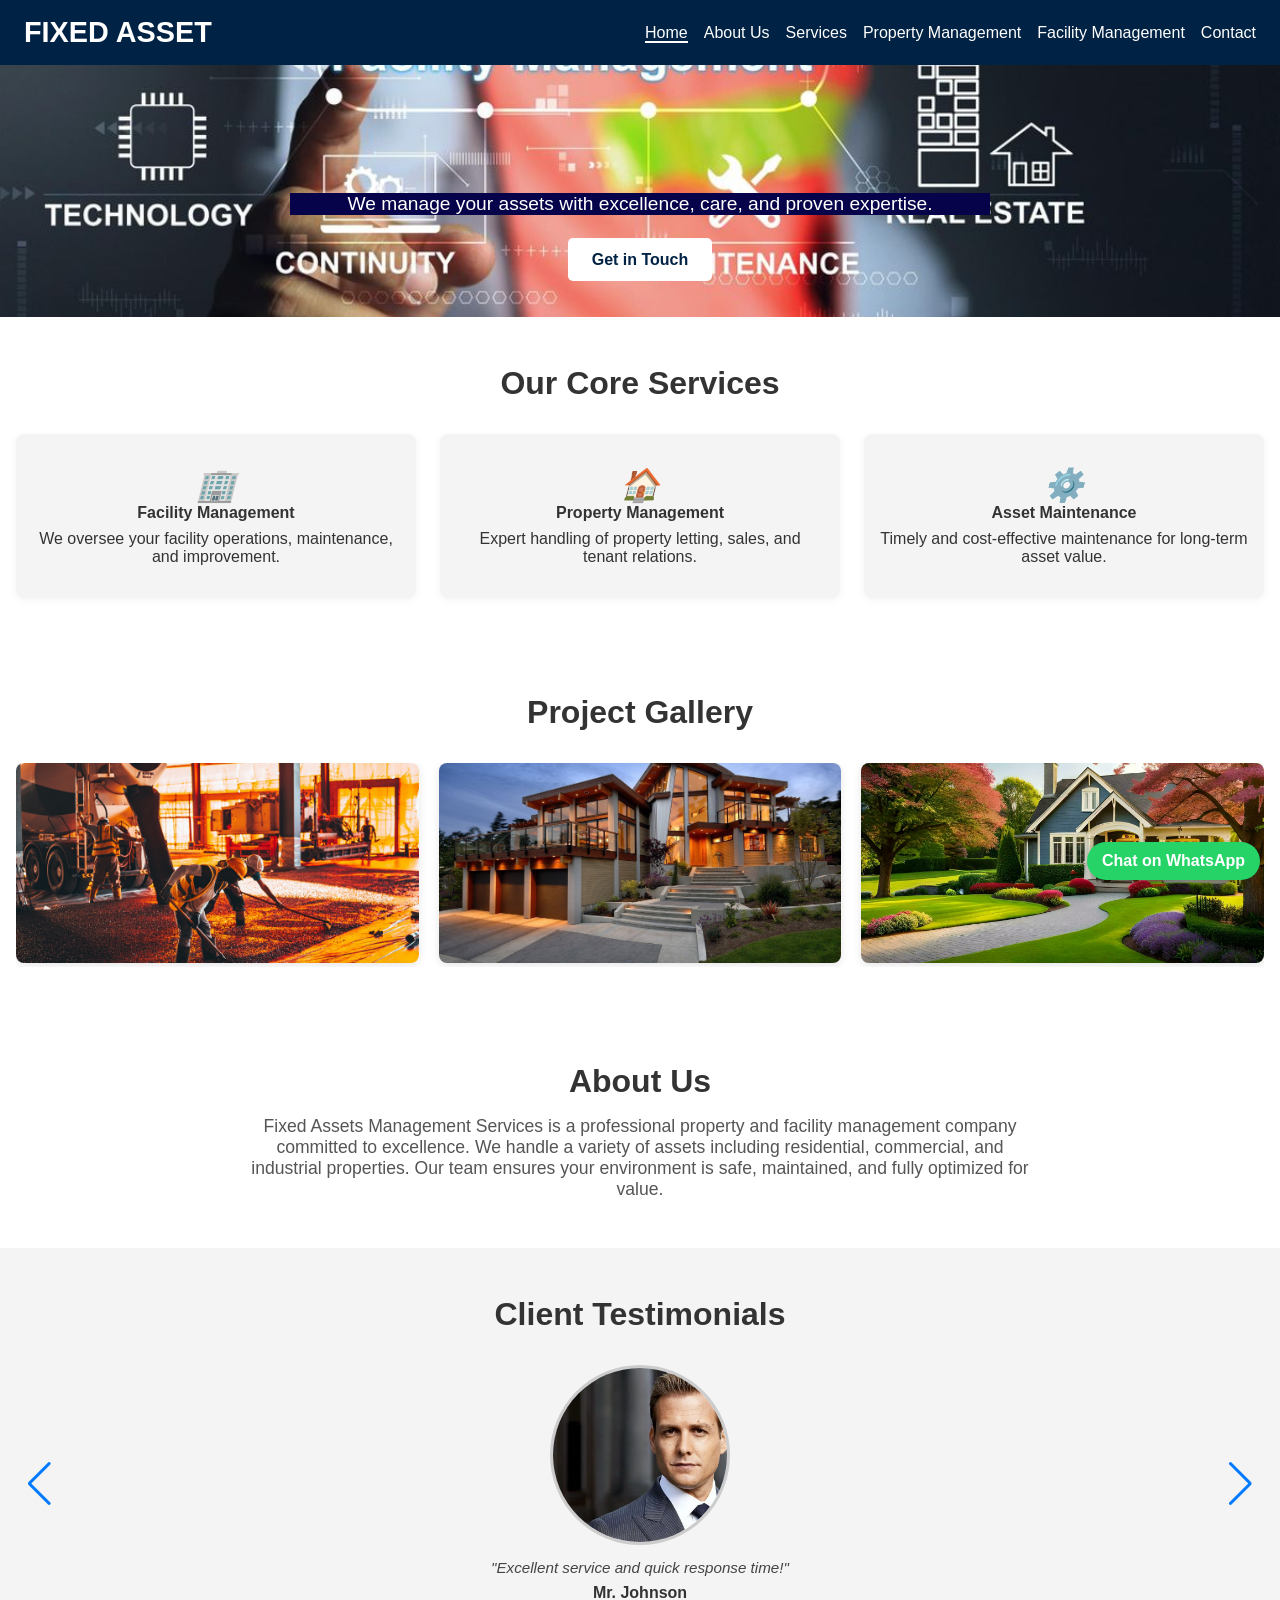
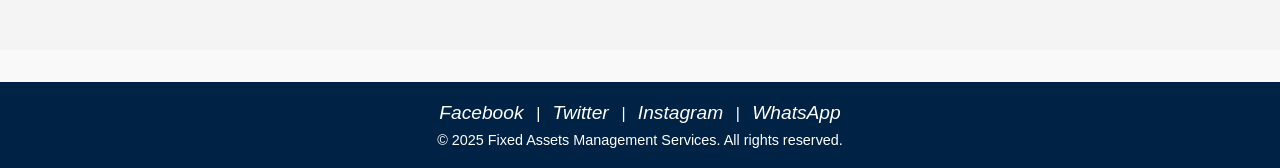
==== commit c250cb7f: "Update index.html" ====
--- a/index.html
+++ b/index.html
@@ -10,7 +10,7 @@
 <body>
   <header class="navbar">
   <div class="container">
-    <div class="logo">FIA SMS</div>
+    <div class="logo">FIXED ASSET</div>
     <div class="menu-toggle" id="menu-toggle">&#9776;</div>
     <nav class="nav-menu" id="nav-menu">
       <ul>
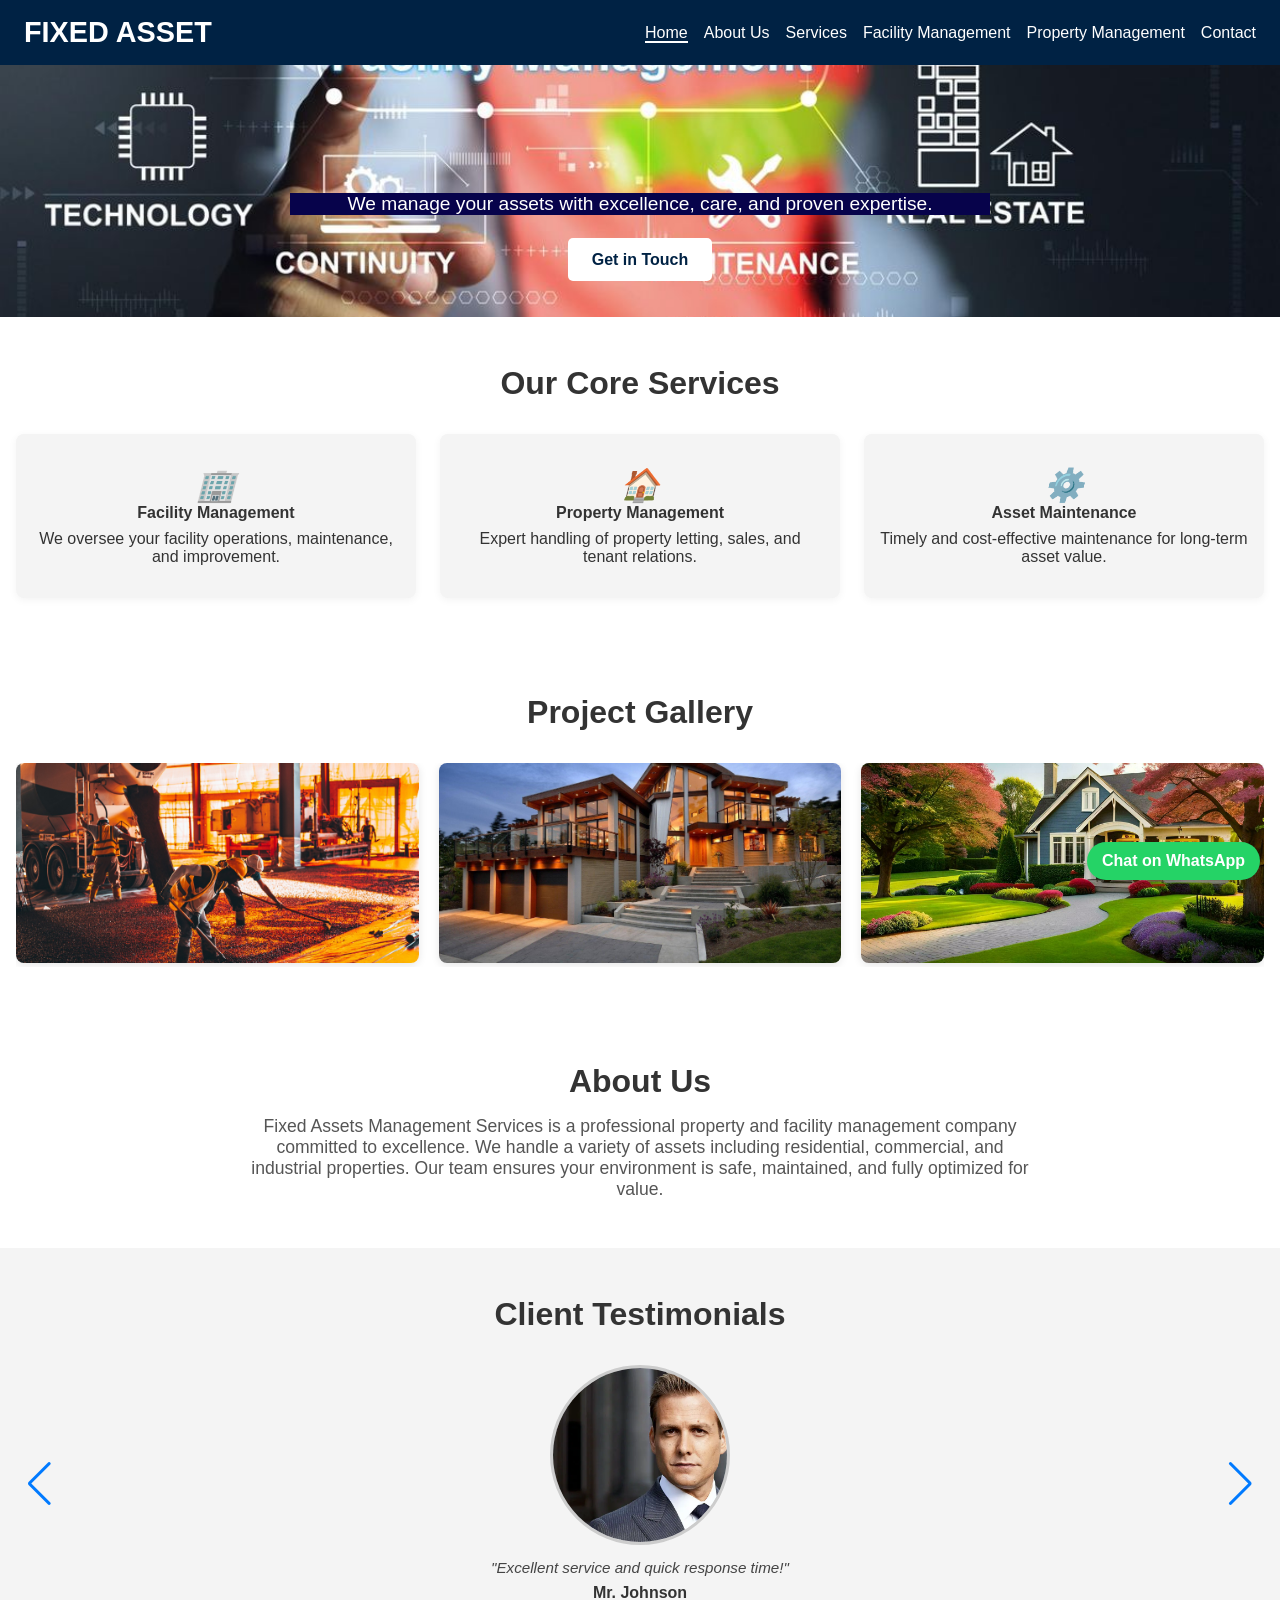
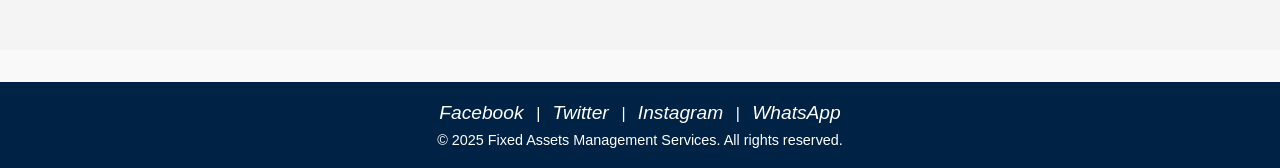
==== commit 20cf7146: "Update index.html" ====
--- a/index.html
+++ b/index.html
@@ -18,8 +18,8 @@
           <li><a href="index.html" class="active">Home</a></li>
           <li><a href="#about-section">About Us</a></li>
           <li><a href="#services-section">Services</a></li>
-          <li><a href="property.html">Property Management</a></li>
-          <li><a href="facility.html">Facility Management</a></li>
+          <li><a href="facilitymgt.html">Facility Management</a></li>
+          <li><a href="propertymgt.html">Property Management</a></li>
           <li><a href="#contact-section">Contact</a></li>
         </ul>
       </ul>
